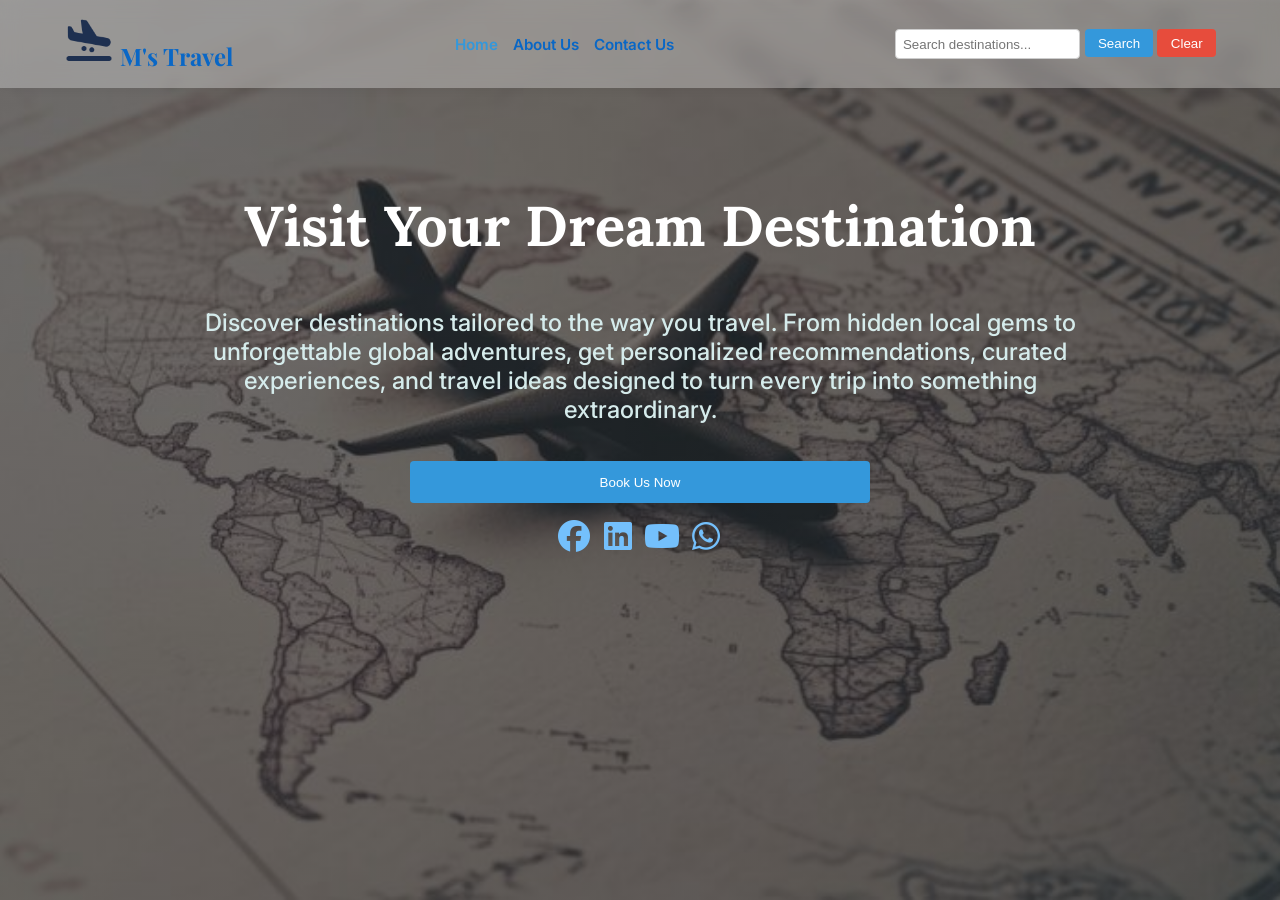
==== index.html @ 87f0b37c "Initial commit: Travel Recommendation App" ====
<!DOCTYPE html>
<html lang="en">
<head>
    <meta charset="UTF-8">
    <meta name="viewport" content="width=device-width, initial-scale=1.0">
    <link rel="preconnect" href="https://fonts.googleapis.com">
    <link rel="preconnect" href="https://fonts.gstatic.com" crossorigin>
    <link href="https://fonts.googleapis.com/css2?family=Lora:ital,wght@0,400..700;1,400..700&display=swap" rel="stylesheet">
    <link rel="preconnect" href="https://fonts.googleapis.com">
    <link rel="preconnect" href="https://fonts.gstatic.com" crossorigin>
    <link href="https://fonts.googleapis.com/css2?family=Inter:ital,opsz,wght@0,14..32,100..900;1,14..32,100..900&display=swap" rel="stylesheet">
    <link rel="preconnect" href="https://fonts.googleapis.com">
    <link rel="preconnect" href="https://fonts.gstatic.com" crossorigin>
    <link href="https://fonts.googleapis.com/css2?family=Cormorant:ital,wght@0,300..900;1,300..700&display=swap" rel="stylesheet">
    <link rel="preconnect" href="https://fonts.googleapis.com">
    <link rel="preconnect" href="https://fonts.gstatic.com" crossorigin>
    <link href="https://fonts.googleapis.com/css2?family=Playfair+Display:ital,wght@0,400..900;1,400..900&display=swap" rel="stylesheet">
    <link rel="stylesheet" href="travel_recommendation.css">
    <title>Travel Recommendation</title>
<body>

    <main>
        <nav class="navigation">
            <a class="logo-link" href="travel_recommendation.html"><h1 class="logo"><img src="img/plane-arrival-solid.png" alt="" class="logo" width="50px"> M's Travel </h1></a>
                 
            <ul class="nav-links">
                <li><a  class="current" href="travel_recommendation.html">Home</a></li>
                <li><a href="about_us.html">About Us</a></li>
                <li><a href="contact_us.html">Contact Us</a></li>
            </ul>
       
            <div class="search-container">
                <form id="searchForm">
                  <input 
                    type="text" 
                    id="searchInput" 
                    placeholder="Search destinations..." 
                    required
                  >
                  <div class="button-group">
                    <button type="submit" id="searchBtn">Search</button>
                    <button type="button" id="clearBtn">Clear</button>
                  </div>
                </form>
              </div>
        </nav>

        <section class="container">
           <div class="container-text">
            <h1 class="container-heading">Visit Your Dream Destination</h1>
            <p> 
                Discover destinations tailored to the way you travel. 
                From hidden local gems to unforgettable global adventures,
                get personalized recommendations, curated experiences, and 
                travel ideas
                designed to turn every trip into something extraordinary.
            </p>
           </div>
            <div class="cta">
                <button type="button" class="btn book">Book Us Now</button>
            <div class="links">
                <a href="#"> <img src="img/facebook-brands-solid.png" alt=""> </a>
                <a href="#"> <img src="img/linkedin-brands-solid.png" alt=""> </a>
                <a href="#"> <img src="img/youtube-brands-solid.png" alt=""> </a>
                <a href="#"> <img src="img/whatsapp-brands-solid.png" alt=""> </a>
            </div>
            </div>
        </section>
        <section id="resultsContainer" class="results-grid">
        </section>
    </main>


<script src="travel_recommendation.js"></script>
</body>
</html>
---- travel_recommendation.css ----
:root {
    --primary-color: #0967c6;
    --accent-color: #3498db;
    --clear-color: #e74c3c;
    --nav-bg: #ffffff;
    --text-color: #333;
    --white:#fff;
  }
  
  body {
    margin: 0;
    font-family: 'Arial', sans-serif;
    font-family: 'inter';
  }
  main{
    background: linear-gradient( #2421219a,  #2421219a), url(img/bg.jpg);
    background-color: #8a6510d4;
    background-position: center;
    background-repeat: no-repeat;
    background-size: cover;
    height: 100vh;
    position: relative;
    overflow: hidden; /* Prevents overflow issues */
  }
  h1, h2{
    font-family: 'playfair display';

  }
  .navigation {
    display: flex;
    flex-wrap: wrap;
    flex-direction: column;
    justify-content: space-between;
    align-items: center;
    padding: 1rem 5%;
    background-color: rgba(255, 255, 255, 0.3); 
    backdrop-filter: blur(10px);               
    position: sticky;
    top: 0;
    text-align: center;
    z-index: 1000;
    box-shadow: 0 2px 10px rgba(0,0,0,0.05);
  }
  .logo {
    margin: 0;
    font-size: 1.5rem;
    color: var(--primary-color);
  }
  .navigation .current{
    color: var(--accent-color);
  }
  .nav-links {
    list-style: none;
    display: flex;
    gap: 20px;
    padding: 0;
  }
  .nav-links a {
    text-decoration: none;
    color: var(--primary-color);
    font-weight: 600;
    transition: color 0.3s;
    font-size: .95em;
  }
  .links a img{
    width: 25px;
    transform: scale(1);
    transition: 200ms ease-in;
  }
  .links a img:hover{
    transform: scale(1.1);
  }
  .links a, .logo-link{
    text-decoration: none;
  }
  .nav-links a:hover {
    color: var(--accent-color);
  }
 
  .search-container #searchForm {
    display: flex; 
    flex-direction: column;
    gap: 5px;
  }
  #searchInput {
    padding: .5em;
    border: 1px solid #ccc;
    border-radius: 4px;
  }
  button {
    padding: .5em 1em;
    border: none;
    border-radius: 4px;
    color: white;
    cursor: pointer;
    transform: scale(1);
    transition: 300ms ease;
  }
  button:hover{
    transform: scale(1.05);
  }
  button[type="submit"] { background-color: var(--accent-color); }
  button#clearBtn { background-color: var(--clear-color); }
  .btn{
    background-color: var(--accent-color);
    display: inline-block;
    flex: none;
    width: 80%;
    margin: 1em auto;
  }
  .back{
    text-decoration: none;
    color: var(--clear-color);
    font-weight: 700;
    letter-spacing: .5px;
    margin: .7em;
    position: fixed;
  }
  .container{
    width: 90%;
    display: flex;
    flex-direction: column;
    text-align: center;
    margin: 3.5em auto;
    color: var(--white);
    border-radius: 2em;
  }
  .container p{
    font-size: .9em;
    width: 80%;
    margin: 1em auto;
    font-weight: 500;
    color: rgb(213, 235, 235);
  }
  .container-heading{
    font-family: 'lora', sans-serif;
    font-weight: 800;
    font-size: 2em;
  }
  .cta{
    display: flex;
    flex-direction: column;
  }


/*========================
About us
==========================*/
.about{
    width: 80%;
    margin: 1em auto;
    display: flex;
    flex-wrap: wrap;
    color: rgb(213, 235, 235);
}
.team{
    display: flex;
    flex-direction: row;
    gap: 1em;
    flex-wrap: wrap;
}
.about h1{
    margin: .2em;

}
.about p, .position, .name{
    font-size: 1em;
}
.position, .name{
  color: #ccc;
  
}
.about p{
    margin: 0;
    line-height: 1.3;
}

.prolife_card{
    display: flex;
    width: 200px;
    flex-direction: row;
    justify-content: space-around;
    padding: .2em;
    align-items: center;
    background-color: #333333a5;
}
.details{
    display: flex;
    flex-direction: column;
    justify-content: space-evenly;
}
.avatar img{
    width:60px ;
}
.position{
    padding: .2em .4em;
    text-align: center;
    border-radius: 1em;
   text-align: start;

}
.history-link{
  color: var(--accent-color);
  font-weight: 500;
  letter-spacing: 1px;
}

.history-wrapper{
  display: flex;
  flex-direction: row;
  gap: 1em;
  align-items: flex-start;
  justify-content: space-between;
  flex-wrap: wrap;
}

.history-text{
  flex: 1;
  min-width: 280px;
}
.history-text p{
  font-size: .9em;
  line-height: 1.4;
}
.history-location{
  flex: 1;
  min-width: 280px;
  display: flex;
  flex-direction: column;
}
.gallery{
  display: flex;
  flex-direction: column;
  gap: 1em;
  width: 100%;
}
.history-img{
  width: 100%;
  height: 140px;
  object-fit: cover;
  border-radius: 8px;
  display: block;
}
/*========================
Contact us
==========================*/
.form{
  display: flex;
  flex-direction: column;
  gap: .5em;
  width: 80%;
  margin: 0 auto;
}
.form label{
  text-align: start;
}
.form input, .form textarea{
  padding: .5em 1em;
  background-color: #333333d5;
  border: 0;
  border-radius:.5em ;
  transition: 300ms ease;
  border:2px solid #333333b5;
  font-family: inherit;
  color: var(--white);

}
.form input:focus, 
.form textarea:focus{
  border-color: var(--accent-color);;
  outline: none;
}
.wrapper{
  display: flex;
  flex-direction: column;
  gap: .1em;
}
.wrapper h1{
  font-size: 2em;
}
.results-grid {
  position: absolute;
  top: 150px; /* Adjust this to sit perfectly below your nav bar */
  left: 5%;
  width: 90%;
  z-index: 1001; /* High z-index to stay above everything */
  display: grid;
  grid-template-columns: repeat(auto-fill, minmax(280px, 1fr));
  gap: 20px;
  padding: 20px;
  background: rgba(255, 255, 255, 0.95); /* Semi-transparent white background */
  border-radius: 15px;
  max-height: 70vh; /* Keeps the list from being too long */
  overflow-y: auto; /* Adds a scrollbar if there are many results */
  box-shadow: 0 10px 30px rgba(0,0,0,0.3);
  display: none;
}

.result-card {
  background: rgba(255, 255, 255, 0.95);
  border-radius: 15px;
  padding: 1rem;
  box-shadow: 0 4px 15px rgba(0,0,0,0.2);
  display: flex;
  flex-direction: column;
  transition: transform 0.3s ease;
}

.result-card:hover {
  transform: translateY(-5px);
}

.result-card img {
  width: 100%;
  height: 200px;
  object-fit: cover;
  border-radius: 10px;
}

.result-card h2 {
  color: var(--primary-color);
  margin: 1rem 0 0.5rem 0;
  font-size: 1.5rem;
}

.result-card p {
  color: var(--text-color);
  font-size: 0.95rem;
  line-height: 1.5;
  flex-grow: 1;
}
@media (min-width: 768px) {
    .navigation {
      flex-direction: row;
      gap: 15px;
      text-align: center;
    } 
    .nav-links { gap: 15px; }  
    .search-container #searchForm {
      flex-direction: row;
      gap: 5px;
      width: 100%;
    }
    .container-heading{
        font-size: 3.5rem;
    }
    .container p{
        font-size: 1.5rem;
    }
    .btn{
        padding: 1em 2em;
        width: 40%;
    }
    .links a img{
        width: 40px;
    }
    .about h1{
        font-size: 3em;
    }
    .about p, .position, .name{
        font-size: 1.2em;
    }
    .prolife_card{
        padding: 1em;
        width: 250px;
    }
    .details{
        display: flex;
        flex-direction: column;
        justify-content: space-around;
    }
    .avatar img{
        width:80px ;
    }
    .wrapper{
      flex-direction: row;
    }
    .form{
      width: 60%;
    }
    .wrapper h1{
      font-size: 3em;
    }
    .history-text p{
      font-size: 1em;
    }
    .history-wrapper{
      flex-direction: row;
    }
    .history-img{
      height: 200px;
    }
    
    
  }
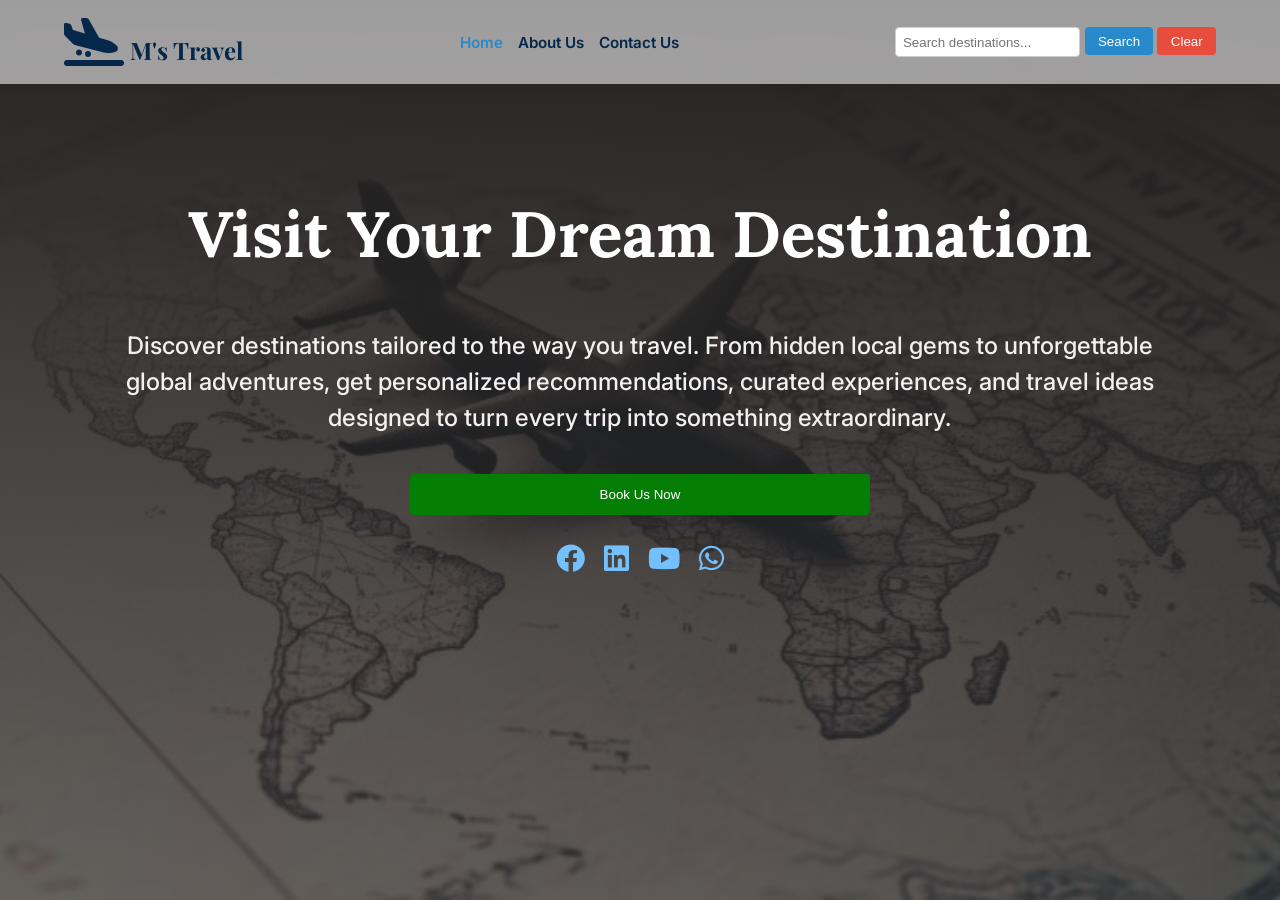
==== commit c01f0b58: "Icon updated" ====
--- a/index.html
+++ b/index.html
@@ -16,15 +16,16 @@
     <link rel="preconnect" href="https://fonts.gstatic.com" crossorigin>
     <link href="https://fonts.googleapis.com/css2?family=Playfair+Display:ital,wght@0,400..900;1,400..900&display=swap" rel="stylesheet">
     <link rel="stylesheet" href="travel_recommendation.css">
+    <link rel="stylesheet" href="https://cdnjs.cloudflare.com/ajax/libs/font-awesome/6.0.0-beta3/css/all.min.css">
     <title>Travel Recommendation</title>
 <body>
 
     <main>
         <nav class="navigation">
-            <a class="logo-link" href="travel_recommendation.html"><h1 class="logo"><img src="img/plane-arrival-solid.png" alt="" class="logo" width="50px"> M's Travel </h1></a>
+            <a class="logo-link" href="index.html"><h1 class="logo"><i class="fa-solid fa-plane-arrival"></i> M's Travel </h1></a>
                  
             <ul class="nav-links">
-                <li><a  class="current" href="travel_recommendation.html">Home</a></li>
+                <li><a  class="current" href="index.html">Home</a></li>
                 <li><a href="about_us.html">About Us</a></li>
                 <li><a href="contact_us.html">Contact Us</a></li>
             </ul>
@@ -59,10 +60,10 @@
             <div class="cta">
                 <button type="button" class="btn book">Book Us Now</button>
             <div class="links">
-                <a href="#"> <img src="img/facebook-brands-solid.png" alt=""> </a>
-                <a href="#"> <img src="img/linkedin-brands-solid.png" alt=""> </a>
-                <a href="#"> <img src="img/youtube-brands-solid.png" alt=""> </a>
-                <a href="#"> <img src="img/whatsapp-brands-solid.png" alt=""> </a>
+                <a href="#"> <i class="fa-brands fa-facebook" style="color: rgb(116, 192, 252);"></i></i> </a>
+                <a href="#"> <i class="fa-brands fa-linkedin" style="color: rgb(116, 192, 252);"></i> </a>
+                <a href="#"> <i class="fa-brands fa-youtube" style="color: rgb(116, 192, 252);"></i></a>
+                <a href="#"> <i class="fa-brands fa-whatsapp" style="color: rgb(116, 192, 252);"></i> </a>
             </div>
             </div>
         </section>
--- a/travel_recommendation.css
+++ b/travel_recommendation.css
@@ -1,6 +1,6 @@
 :root {
-    --primary-color: #0967c6;
-    --accent-color: #3498db;
+    --primary-color: #05274a;
+    --accent-color: #288acb;
     --clear-color: #e74c3c;
     --nav-bg: #ffffff;
     --text-color: #333;
@@ -13,14 +13,14 @@
     font-family: 'inter';
   }
   main{
-    background: linear-gradient( #2421219a,  #2421219a), url(img/bg.jpg);
+    background: linear-gradient( #242121,  #2421219a), url(img/bg.jpg);
     background-color: #8a6510d4;
     background-position: center;
     background-repeat: no-repeat;
     background-size: cover;
     height: 100vh;
     position: relative;
-    overflow: hidden; /* Prevents overflow issues */
+    overflow: hidden; 
   }
   h1, h2{
     font-family: 'playfair display';
@@ -32,8 +32,8 @@
     flex-direction: column;
     justify-content: space-between;
     align-items: center;
-    padding: 1rem 5%;
-    background-color: rgba(255, 255, 255, 0.3); 
+    padding: 1em 5%;
+    background-color: rgba(255, 255, 255, 0.559); 
     backdrop-filter: blur(10px);               
     position: sticky;
     top: 0;
@@ -46,6 +46,12 @@
     font-size: 1.5rem;
     color: var(--primary-color);
   }
+  .logo i{
+    font-size: 2em;
+  }
+  .arrow{
+    width: 40px;
+  }
   .navigation .current{
     color: var(--accent-color);
   }
@@ -62,25 +68,34 @@
     transition: color 0.3s;
     font-size: .95em;
   }
-  .links a img{
-    width: 25px;
+  .nav-links a:hover {
+    color: #000000;
+  }
+ .links{
+    margin-top: 1em ;
+    display: flex;
+    justify-content: center;
+    justify-items: center;
+    gap:1.2em ;
+ }
+  .links a i{
     transform: scale(1);
     transition: 200ms ease-in;
-  }
-  .links a img:hover{
+    font-size: 1.8em;
+   
+  }
+  .links a i:hover{
     transform: scale(1.1);
   }
   .links a, .logo-link{
     text-decoration: none;
   }
-  .nav-links a:hover {
-    color: var(--accent-color);
-  }
+  
  
   .search-container #searchForm {
     display: flex; 
     flex-direction: column;
-    gap: 5px;
+    gap: 1em;
   }
   #searchInput {
     padding: .5em;
@@ -102,10 +117,11 @@
   button[type="submit"] { background-color: var(--accent-color); }
   button#clearBtn { background-color: var(--clear-color); }
   .btn{
-    background-color: var(--accent-color);
+    background-color: rgb(4, 126, 4);
     display: inline-block;
     flex: none;
-    width: 80%;
+    width: 40%;
+    padding: 1em 1.5em;
     margin: 1em auto;
   }
   .back{
@@ -116,6 +132,14 @@
     margin: .7em;
     position: fixed;
   }
+  .back i{
+    font-size: 1.5em;
+  }
+  .back i:hover{
+    background-color: #191717e4;
+    border-radius: 50%;
+    padding: .5em;
+  }
   .container{
     width: 90%;
     display: flex;
@@ -126,16 +150,17 @@
     border-radius: 2em;
   }
   .container p{
-    font-size: .9em;
-    width: 80%;
+    font-size: 1em;
+    width:90%;
+    line-height: 1.5;
     margin: 1em auto;
     font-weight: 500;
-    color: rgb(213, 235, 235);
+    color: rgb(244, 240, 240);
   }
   .container-heading{
     font-family: 'lora', sans-serif;
     font-weight: 800;
-    font-size: 2em;
+    font-size: 2.5em;
   }
   .cta{
     display: flex;
@@ -151,7 +176,7 @@
     margin: 1em auto;
     display: flex;
     flex-wrap: wrap;
-    color: rgb(213, 235, 235);
+    color:rgb(244, 240, 240);
 }
 .team{
     display: flex;
@@ -280,18 +305,18 @@
 }
 .results-grid {
   position: absolute;
-  top: 150px; /* Adjust this to sit perfectly below your nav bar */
+  top: 150px; 
   left: 5%;
   width: 90%;
-  z-index: 1001; /* High z-index to stay above everything */
+  z-index: 1001; 
   display: grid;
   grid-template-columns: repeat(auto-fill, minmax(280px, 1fr));
   gap: 20px;
   padding: 20px;
-  background: rgba(255, 255, 255, 0.95); /* Semi-transparent white background */
+  background: rgba(255, 255, 255, 0.95); 
   border-radius: 15px;
-  max-height: 70vh; /* Keeps the list from being too long */
-  overflow-y: auto; /* Adds a scrollbar if there are many results */
+  max-height: 70vh; 
+  overflow-y: auto; 
   box-shadow: 0 10px 30px rgba(0,0,0,0.3);
   display: none;
 }
@@ -342,7 +367,7 @@
       width: 100%;
     }
     .container-heading{
-        font-size: 3.5rem;
+        font-size: 4rem;
     }
     .container p{
         font-size: 1.5rem;
